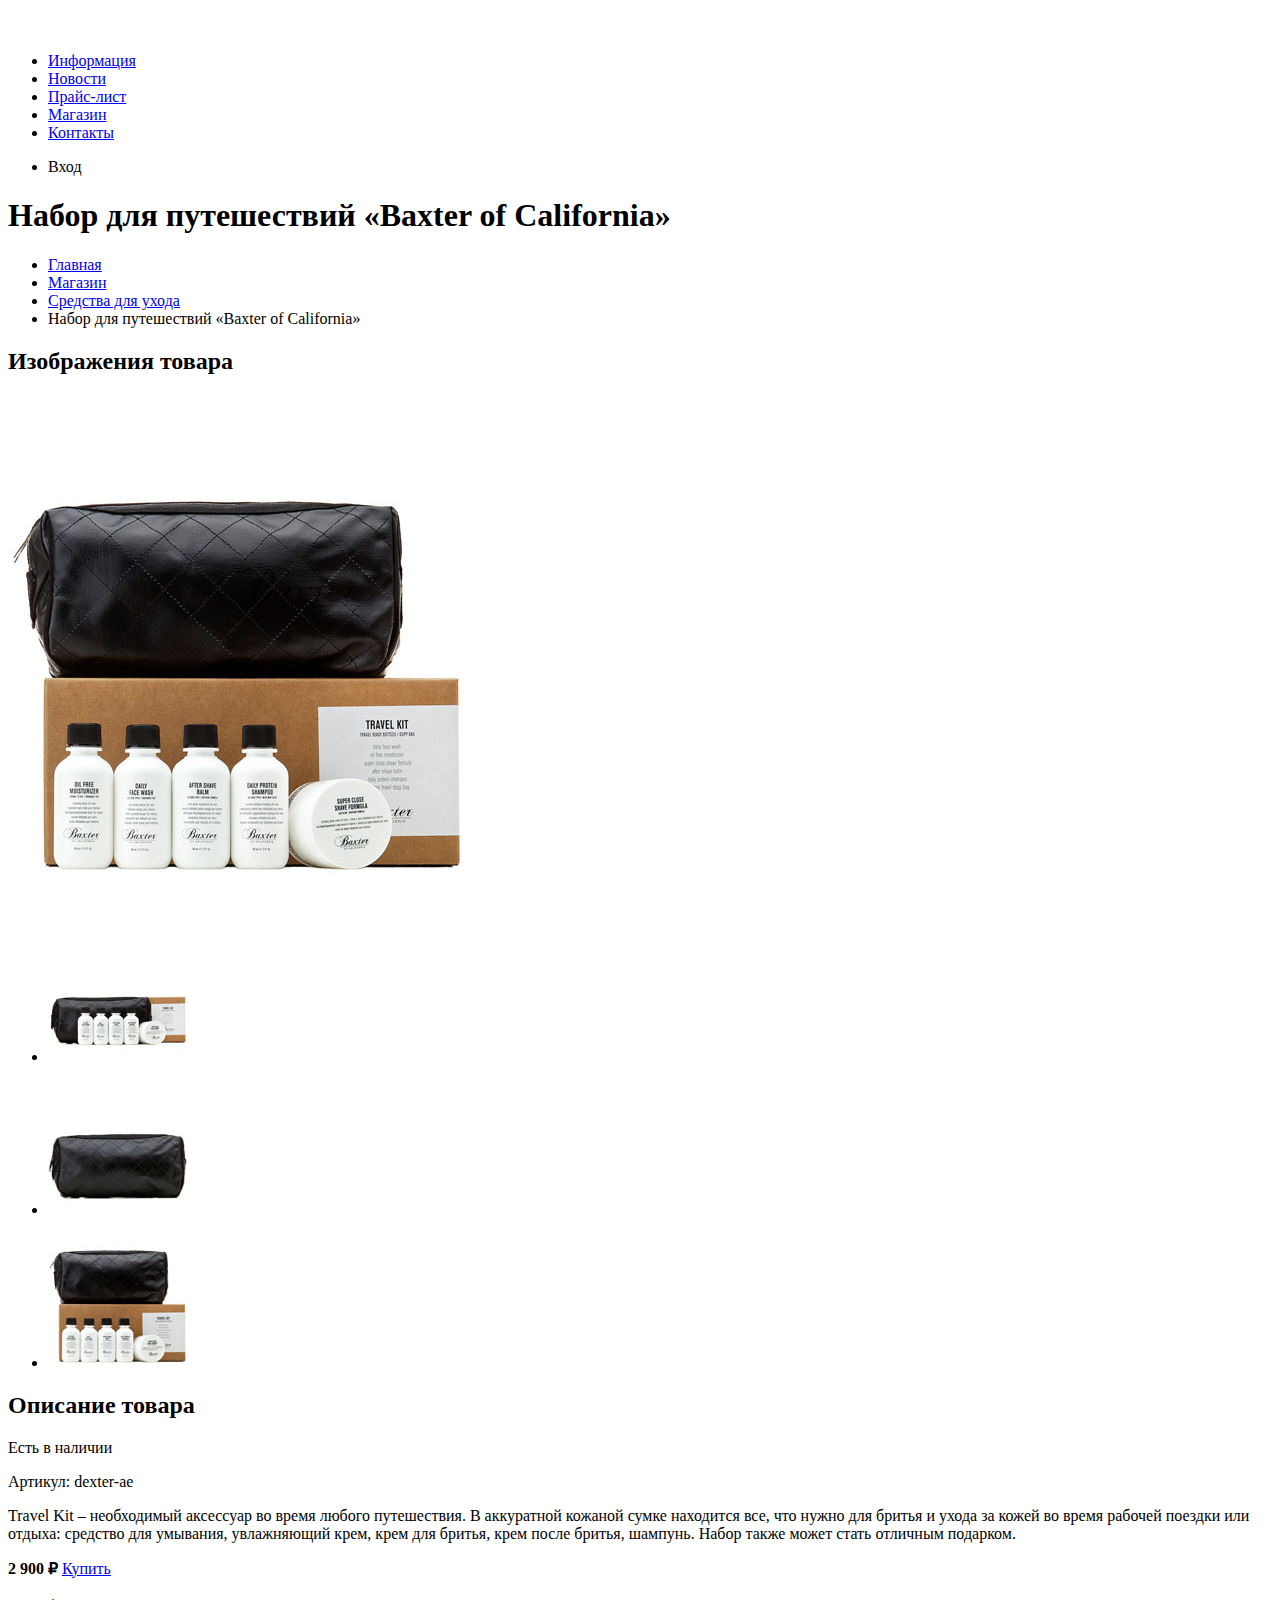
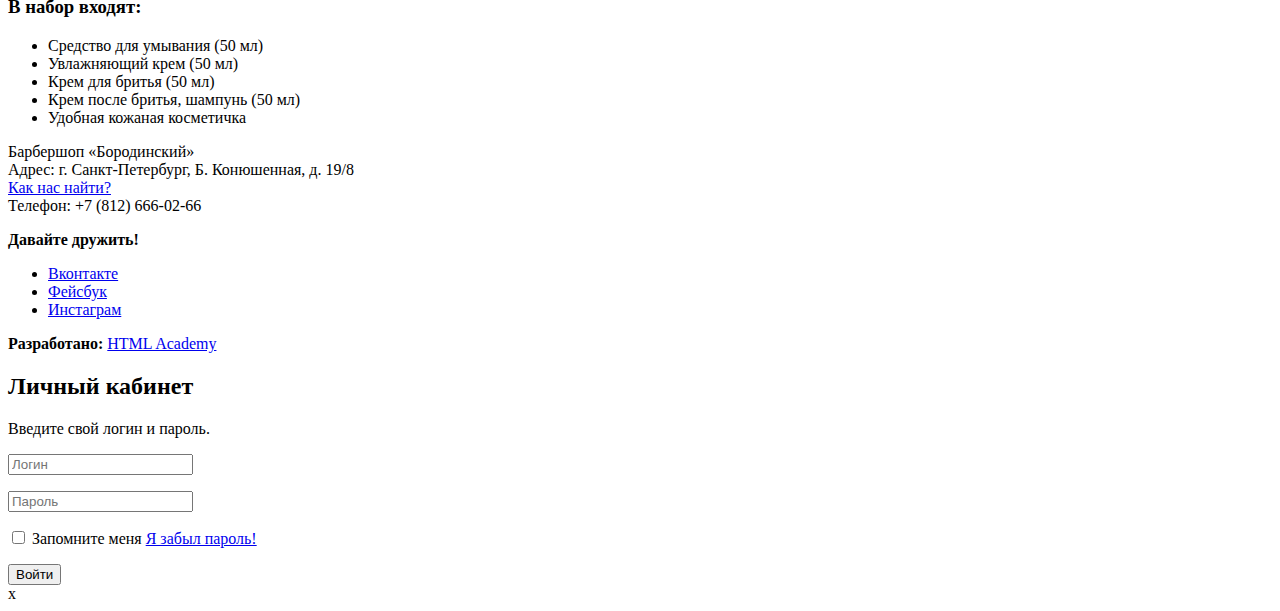
==== catalog-item.html @ 693db4be "fl0riel" ====
<!DOCTYPE html>
<html lang="ru">
    <head>
        <meta charset="utf-8">
        <title>Барбершоп «Бородинский»</title>
    </head>
    <body>
        <header class="main-header">
            <nav class="main-navigation">
                <a class="main-header-logo">
                    <img src="img/logo.png" width="111" height="24" alt="Логотип барбершопа «Бородинский»">
                </a>
                <ul class="site-navigation">
                    <li>
                        <a href="#">Информация</a>
                    </li>
                    <li>
                        <a href="#">Новости</a>
                    </li>
                    <li>
                        <a href="price.html">Прайс-лист</a>
                    </li>
                    <li class="site-navigation-current">
                        <a href="catalog.html">Магазин</a>
                    </li>
                    <li>
                        <a href="#">Контакты</a>
                    </li>
                </ul>
                <ul class="user-navigation">
                    <li class="login-link">Вход</li>
                </ul>
            </nav>
        </header>
        <main class="container">
            <h1 class="page-title">Набор для путешествий «Baxter of California»</h1>
            <ul class="breadcrumbs">
                <li>
                    <a href="index.html">Главная</a>
                </li>
                <li>
                    <a href="catalog.html">Магазин</a>
                </li>
                <li>
                    <a href="#">Средства для ухода</a>
                </li>
                <li class="breadcrumbs-current">Набор для путешествий «Baxter of California»</li>
            </ul>
            <section class="product-photos">
                <h2 class="visually-hidden">Изображения товара</h2>
                <p class="product-photo-full">
                    <img src="img/product-big.jpg" width="460" height="498" alt="Фото всего набора">
                </p>
                <ul class="product-photo-preview">
                    <li>
                        <img src="img/product-small-1.jpg" width="140" height="149" alt="Фото в анфас">
                    </li>
                    <li>
                        <img src="img/product-small-2.jpg" width="140" height="149" alt="Фото в профиль">
                    </li>
                    <li>
                        <img src="img/product-small-3.jpg" width="140" height="149" alt="Фото отдельной части">
                    </li>
                </ul>
            </section>
            <section class="product-info">
                <h2 class="visually-hidden">Описание товара</h2>
                <p class="product-availability">Есть в наличии</p>
                <p class="product-article">Артикул: dexter-ae</p>
                <p class="product-text">Travel Kit – необходимый аксессуар во время любого путешествия. В аккуратной кожаной
                    сумке находится все, что нужно для бритья и ухода за кожей во время рабочей поездки или отдыха: средство
                    для умывания, увлажняющий крем, крем для бритья, крем после бритья, шампунь. Набор также может стать отличным
                    подарком.</p>
                <p class="product-price">
                    <b>2 900 ₽</b>
                    <a class="btn" href="#">Купить</a>
                </p>
                <h3>В набор входят:</h3>
                <ul>
                    <li>Средство для умывания (50 мл)</li>
                    <li>Увлажняющий крем (50 мл)</li>
                    <li>Крем для бритья (50 мл)</li>
                    <li>Крем после бритья, шампунь (50 мл)</li>
                    <li>Удобная кожаная косметичка</li>
                </ul>
            </section>
        </main>
        <footer class="main-footer">
            <p class="footer-contacts">
                Барбершоп «Бородинский»<br>
                Адрес: г. Санкт-Петербург, Б. Конюшенная, д. 19/8<br>
                <a href="#">Как нас найти?</a><br>
                Телефон: +7 (812) 666-02-66
            </p>
            <div class="footer-social">
                <b>Давайте дружить!</b>
                <ul>
                    <li>
                        <a class="social-btn social-vk-btn" href="#">Вконтакте</a>
                    </li>
                    <li>
                        <a class="social-btn social-fb-btn" href="#">Фейсбук</a>
                    </li>
                    <li>
                        <a class="social-btn social-inst-btn" href="#">Инстаграм</a>
                    </li>
                </ul>
            </div>
            <p class="footer-copyright">
                <b>Разработано:</b>
                <a class="btn" href="https://htmlacademy.ru">HTML Academy</a>
            </p>
        </footer>
        <section class="modal modal-login">
            <h2>Личный кабинет</h2>
            <p>Введите свой логин и пароль.</p>
            <form class="login-form" action="https://echo.htmlacademy.ru" method="post">
                <p>
                    <input class="login-icon-user" type="text" name="login" placeholder="Логин">
                </p>
                <p>
                    <input class="login-icon-password" type="password" name="password" placeholder="Пароль">
                </p>
                <p class="login-password-info">
                    <input type="checkbox" name="remember" class="visually-hidden">
                    Запомните меня
                    <a class="restore" href="#">Я забыл пароль!</a>
                </p>
                <button class="btn" type="submit">Войти</button>
            </form>
            <span class="modal-close">x</span>
        </section>
    </body>
</html>
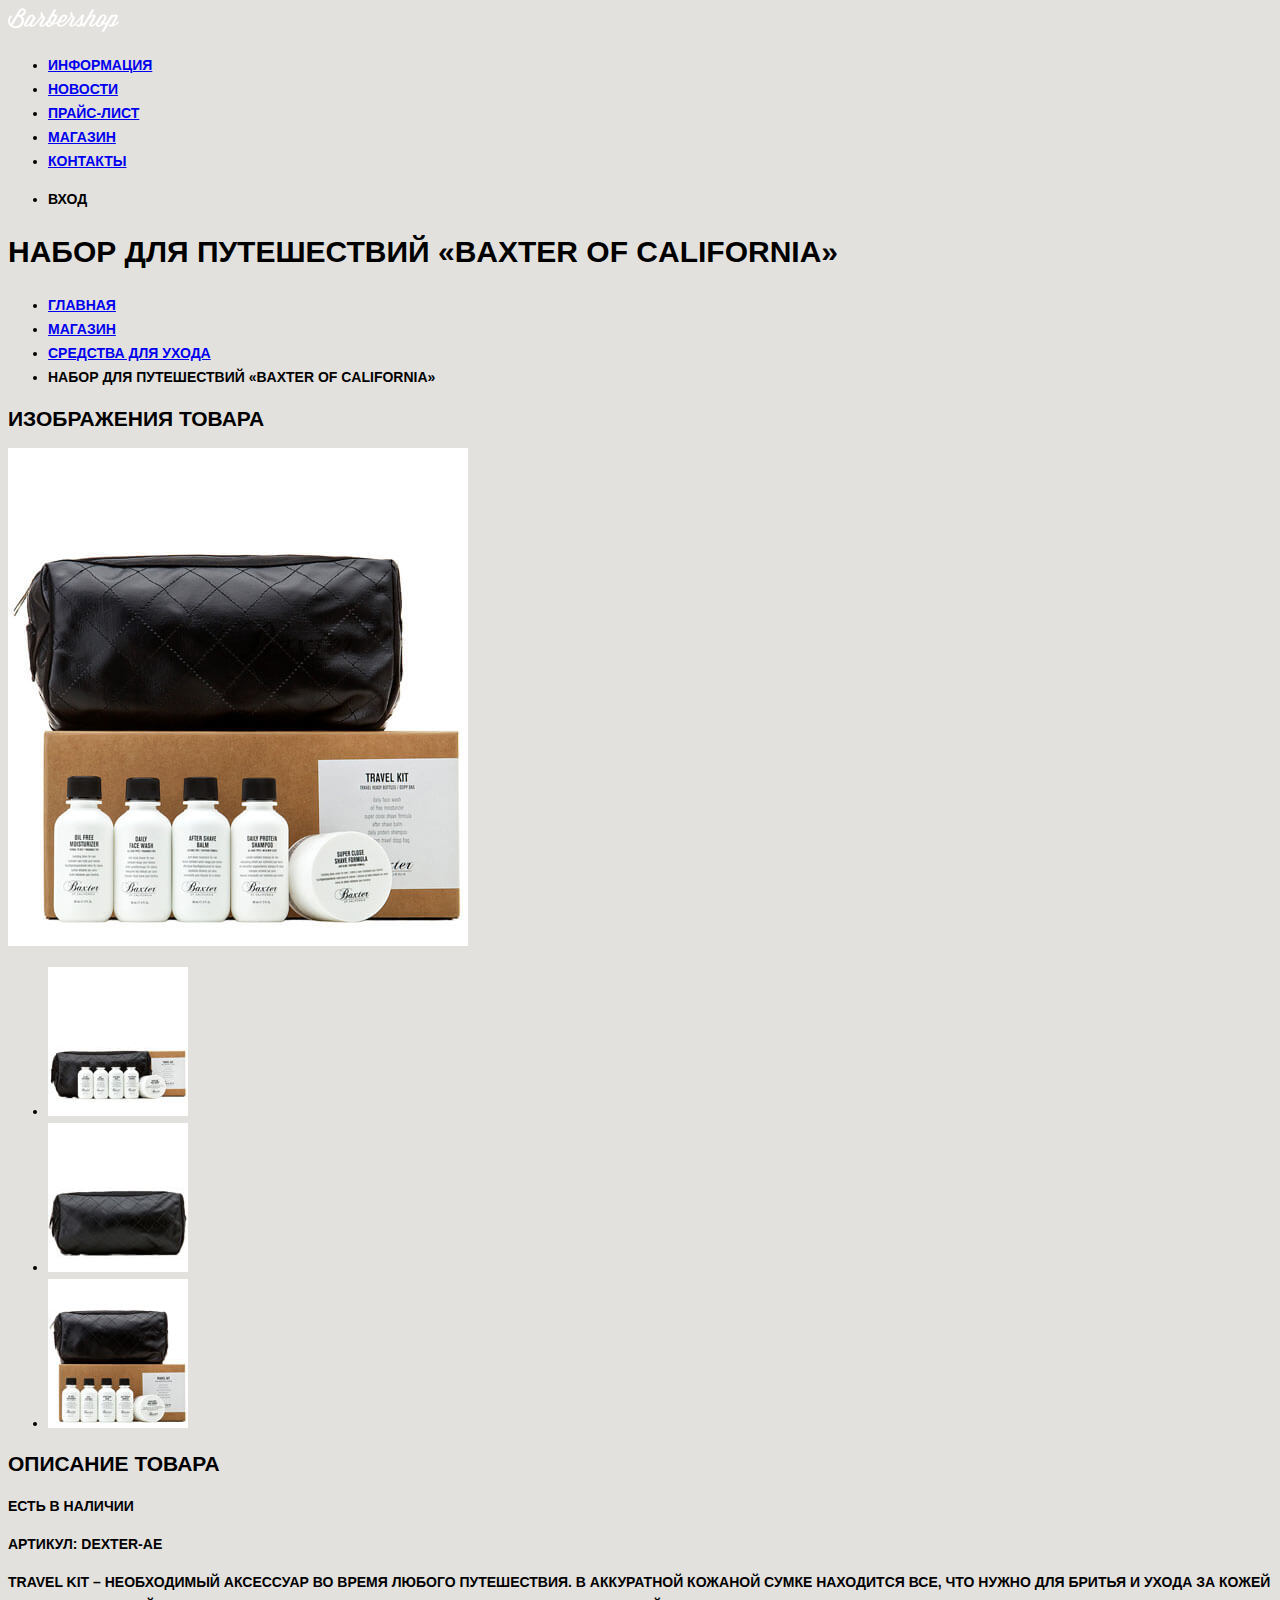
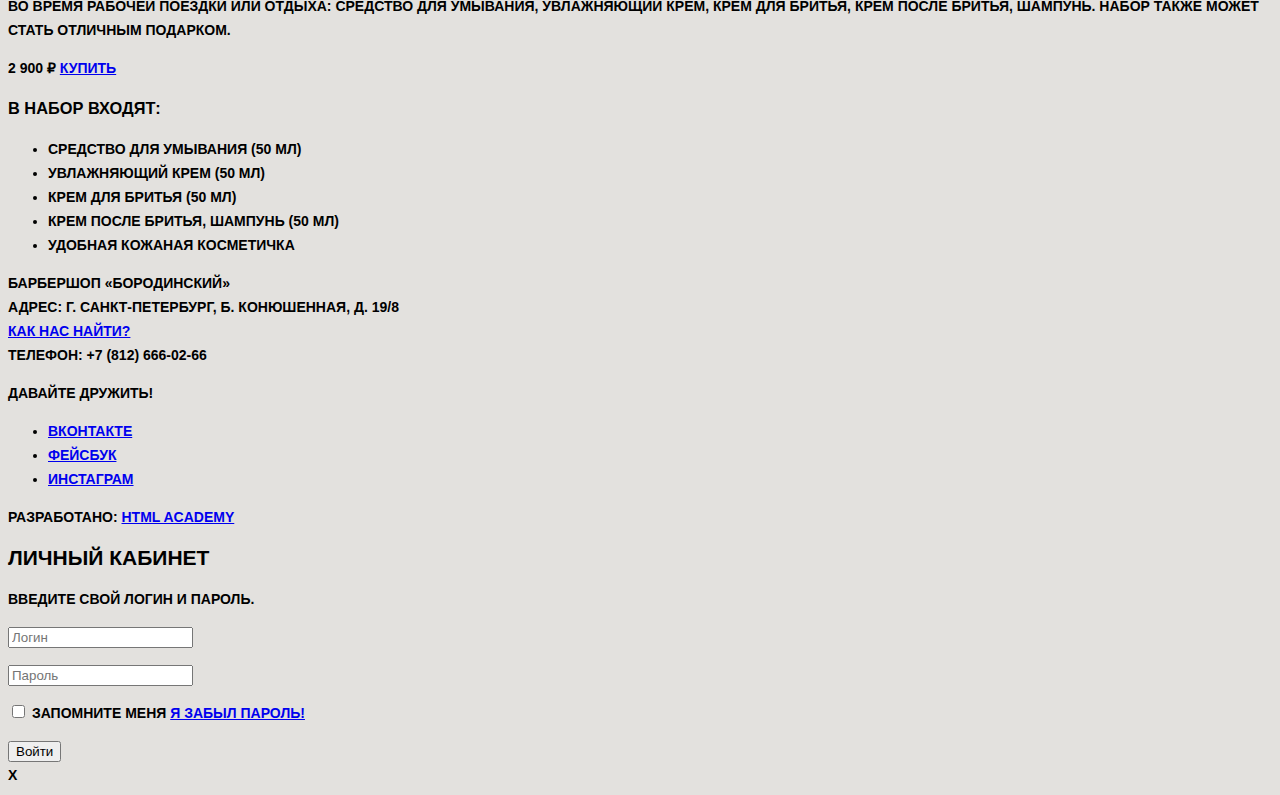
==== commit 56519af7: "fl0riel" ====
--- a/catalog-item.html
+++ b/catalog-item.html
@@ -3,12 +3,13 @@
     <head>
         <meta charset="utf-8">
         <title>Барбершоп «Бородинский»</title>
+        <link rel="stylesheet" type="text/css" href="css/style.css">
     </head>
     <body>
         <header class="main-header">
             <nav class="main-navigation">
                 <a class="main-header-logo">
-                    <img src="img/logo.png" width="111" height="24" alt="Логотип барбершопа «Бородинский»">
+                    <img src="img/logo.svg" width="111" height="24" alt="Логотип барбершопа «Бородинский»">
                 </a>
                 <ul class="site-navigation">
                     <li>
--- a/css/style.css
+++ b/css/style.css
@@ -0,0 +1,25 @@
+body {
+    font-family: "PT Sans Narrow", "Arial", sans-serif;
+    font-weight: bold;
+    font-size: 14px;
+    line-height: 24px;
+    text-transform: uppercase;
+    color: #000000;
+    background-color: #e3e1de;
+}
+
+.page-title {
+    font-family: "PT Sans Narrow", "Arial", sans-serif;
+    font-weight: bold;
+    font-size: 30px;
+    line-height: 42px;
+    color: #000000;
+}
+
+.catalog-item-title {
+    font-family: "PT Sans Narrow", "Arial", sans-serif;
+    font-weight: bold;
+    font-size: 14px;
+    line-height: 18px;
+    color: #000000;
+}